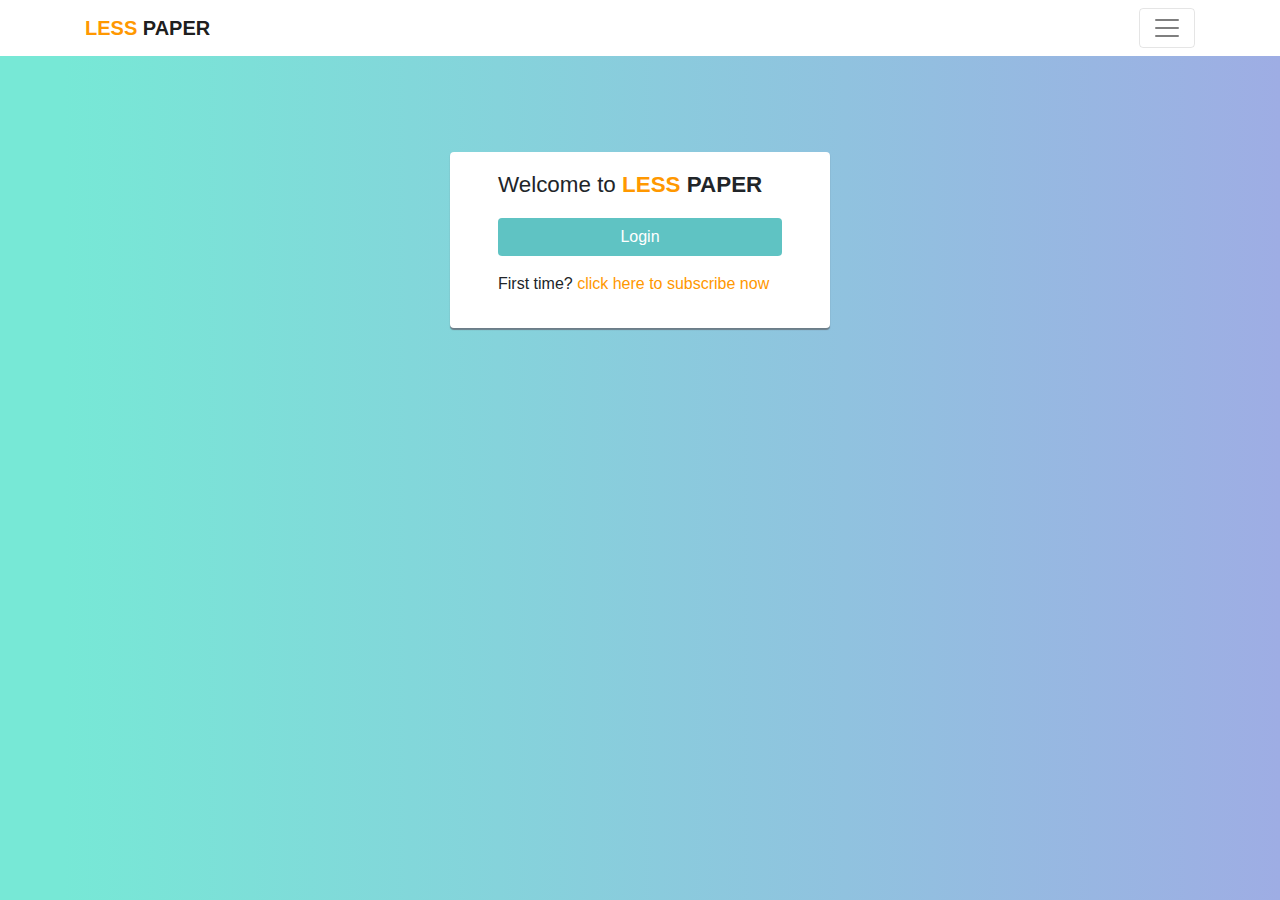
==== index.html @ 4bd853a1 "changed less-paper html file to the index -chidi" ====
<!DOCTYPE html>
<html>
	<head>
		<title>Less Paper</title>
		<meta name="viewport" content="width=device-width, initial-scale=1.0">
		<meta charset="utf-8">
		<link rel="stylesheet" type="text/css" href="./css/bootstrap/bootstrap.css">
		<link rel="stylesheet" type="text/css" href="./css/extra-responsive.css">
		<link rel="stylesheet" type="text/css" href="./css/index.css">
		<script src="./js/jquery-3.4.1.js"></script>
		<script src="./js/bootstrap.js"></script>

	</head>
	<body class="bg-gradient">
		<nav class="navbar navbar-light navbar-expand-xl bg-white">
			<div class="container">
				<a href="./index.html" class="navbar-brand" >
					<span class="brand-span">
						<span class="text-orange">LESS</span>
						<span class="">PAPER</span>
					
					</span>
				</a>
				<button class="navbar-toggler" data-toggle="collapse" data-target="#nav-menu_div" id="toggle-btn">
	    			<span class="navbar-toggler-icon"></span>
	  			</button>
	  			<div class="collapse navbar-collapse text-center" id="nav-menu_div">
	  				<ul class="navbar-nav ml-auto">
	  					<li class="nav-item active">
	  						<a href="./index.html" class="nav-link">Home</a>
	  					</li>
	  					<li class="nav-item ">
	  						<a href="#" class="nav-link" >Payment Options</a>
	  					</li>
	  					<li class="nav-item ">
	  						<a href="#" class="nav-link">Learn to use our App</a>
	  					</li>
	  					<li class="nav-item ">
	  						<a href="#" class="nav-link">Find out More about us</a>
	  					</li>
	  				</ul>
	  			</div>
			</div>
		</nav>
		<div class="container-fluid">
			
			<div class="container">

			<div class="row my-5">
				<div class="mx-auto mt-5 col-12 col-sm-9 col-md-7 col-lg-5 col-xl-4 bg-white rounded activity-box px-sm-5 py-3">
					<div class="text-center text-md-left welcome-text">Welcome to 
						<div class="brand-span">
							<span class="text-orange">LESS</span>
							<span class="">PAPER</span>
						</div>
						
					</div>
					
					<p class="mb-1 mt-3 ro ext-center">
						<button class="btn btn-block btn-orange login-btn">Login</button>
					</p>
					
					<p class="text-center text-md-left mt-3 ro">
						<span class="ml-aut">First time?</span>
						
						<a href="" class="text-orange d-inline-block ">
							click here to subscribe now
						</a>
					<p>
				</div>
				
			</div>
		</div>
		</div>
		
	</body>
</html>
---- css/extra-responsive.css ----
.red {
	background-color: red;
}
.blue {
	background-color: blue;
}
.sBlue {
	background-color: dodgerblue;
}
.orange {
	background-color: #FF9800;
}
.relative {
	position: relative;
}
.absolute {
	position: absolute;
}
.flex {
	display: flex;
}
.flex-col {
	display: flex;
	flex-flow: column;
}
.shiny-box {
	box-shadow: 4px 8px 15px 1px rgba(0,0,121,0.2);
}
.material-box {
	box-shadow: 0px 1.5px 1px 0px #A2ABB1;
}
.material-box-2 {
	box-shadow: 0px -1.5px 1px 0px #A2ABB1;
}
.card-box {
	box-shadow: 0px 0.5px 5px 1px #E1E1E1;
}
.border-shadow {
	box-shadow: 0px -0.05px 0.15px 0.15px #EAEAEA;
}
.pill {
	border-radius: 35px;
}
.fullHeight {
	height: 100vh;
}
div.fullHeight {
	margin: 0;
}
.rounding {
	border-radius: 15px;
}
.rounding-top {
	border-top-left-radius: 15px;
	border-top-right-radius: 15px;
}
.rounding-bottom {
	border-bottom-left-radius: 15px;
	border-bottom-right-radius: 15px;
}
.rounding-br {
	border-bottom-right-radius: 15px;
}
.rounding-bl {
	border-bottom-left-radius: 15px;
}
.rounding-tr {
	border-top-right-radius: 15px;
}
.rounding-tl {
	border-top-left-radius: 15px;
}
.content-box {
	box-sizing: content-box;
}
.text-shadow {
	text-shadow: 2px 2px 4px #333;
}
.text-orange {
	color: #FF9800;
}
.text-orange:hover {
	color: #FF9800;
}
.text-blue {
	color: blue;
}
.text-blue-2 {
	color: #0182C7;
}
.text-blue-3 {
	color: #00AEFF;
}
.text-black {
	color: #000 !important;
}
.underline-text {
	text-decoration: underline;
}
.big-text {
	font-size: 1.4em !important;
}
.med-text-2 {
	font-size: 1.3em !important;
}
.med-text-1 {
	font-size: 1.1em !important;
}
.smaller-text {
	font-size: 0.85em !important;
}
.even-smaller-text {
	font-size: 0.65em !important;
}
.small-text {
	font-size: 0.9em !important;
}
.little-text {
	font-size: 0.75em !important;
}
.tiny-text {
	font-size: 0.6em !important;
}
.no-text-shadow {
	text-shadow: none;
}
.s-thru {
	text-decoration: line-through;
}
.btn-left-flat {
	border-top-left-radius: 0px !important;
	border-bottom-left-radius: 0px !important;
}
.btn-right-flat {
	border-top-right-radius: 0px !important;
	border-bottom-right-radius: 0px !important;
}
.btn-orange {
	color: #fff;
	background-color: #FF9800;
	border-color: #FF9800;
}
.btn-orange-alt {
	color: #fff;
	background-color: #FF9800;
}
.btn-orange:hover {
	color: #fff;
	background-color: #F0950E;
	border-color: #FF9800;
}
.btn-outline-orange {
	color: #F8931D;
	background-color: transparent;
	background-image: none;
	border-color: #F8931D;
}
.btn-outline-orange:hover {
	color: #fff;
	background-color: #F8931D;
	border-color: #F8931D;
}
.btn-blue-3 {	
	color: #fff;
	background-color: #00AEFF;
	border-color: #00AEFF;
}
.btn-blue-3:hover {	
	color: #fff !important;
	background-color: #1A7EFF;
	border-color: #1A7EFF;
}
.btn-outline-blue-3 {
	color: #00AEFF;
	background-color: transparent;
	background-image: none;
	border-color: #00AEFF;
}
.btn-outline-blue-3:hover {
	color: #fff !important;
	background-color:#00AEFF;
	border-color: #00AEFF;
}

.btn-div {
	background-color: #26394A;
}
.bg-orange {
	background-color: #FF9800;
}
.bg-blue-2 {
	background-color: #0182C7;
}
.bg-def-dark {
	background-color: #2F4050;
}
.bg-def-darker {
	background-color: #26394A;
}
.tiny-hr-pad {
	padding: 0.5px 0px;
}
.rounded-top-0 {
  border-top-left-radius: 0rem !important;
  border-top-right-radius: 0rem !important;
}

.rounded-right-0 {
  border-top-right-radius: 0rem !important;
  border-bottom-right-radius: 0rem !important;
}

.rounded-bottom-0 {
  border-bottom-right-radius: 0rem !important;
  border-bottom-left-radius: 0rem !important;
}

.rounded-left-0 {
  border-top-left-radius: 0rem !important;
  border-bottom-left-radius: 0rem !important;
}
.ry-p-2 {
	margin-top: -0.5rem !important;
	margin-bottom: -0.5rem !important;
}
.ry-p-1 {
	margin-top: -0.25rem !important;
	margin-bottom: -0.25rem !important;
}
.mr-6 {
	margin-right: 16rem !important;
}
.col-7e {
  -webkit-box-flex: 0;
  -ms-flex: 0 0 63%;
  flex: 0 0 63%;
  width: 63%;
}
/*aside,main {
	height: 85vh;
}*/
@media (min-width: 1200px) {
	.font-5 {
		font-size: 4em !important;
	}
	.font-4 {
		font-size: 3.5em !important;
	}
	.font-3 {
		font-size: 3em !important;
	}
	.font-2 {
		font-size: 2.5em !important;
	}
	.font-1 {
		font-size: 2em !important;
	}
}
@media (min-width: 992px) and (max-width: 1199px) {
	.font-5 {
		font-size: 3.5em !important;
	}
	.font-4 {
		font-size: 3em !important;
	}
	.font-3 {
		font-size: 2.5em !important;
	}
	.font-2 {
		font-size: 2em !important;
	}
	.font-1 {
		font-size: 1em !important;
	}
}
@media (min-width: 768px) and (max-width: 991px) {
	.font-5 {
		font-size: 3em !important;
	}
	.font-4 {
		font-size: 2.5em !important;
	}
	.font-3 {
		font-size: 1.8em !important;
	}
	.font-2 {
		font-size: 1.5em !important;
	}
	.font-1 {
		font-size: 1em !important;
	}
}
@media only screen and (min-width: 576px) and (max-width: 767px) {
	.font-5 {
		font-size: 2.5em !important;
	}
	.font-4 {
		font-size: 2em !important;
	}
	.font-3 {
		font-size: 1.7em !important;
	}
	.font-2 {
		font-size: 1em !important;
	}
	.font-1 {
		font-size: 0.8em !important;
	}
}
@media only screen and (min-width: 360px) and (max-width: 575px) {
	.font-5 {
		font-size: 2em !important;
	}
	.font-4 {
		font-size: 1.5em !important;
	}
	.font-3 {
		font-size: 1.3em !important;
	}
	.font-2 {
		font-size: 0.8em !important;
	}
	.font-1 {
		font-size: 0.7em !important;
	}
}
@media only screen and (min-width: 240px) and (max-width: 359) {
	.font-5 {
		font-size: 1.5em !important;
	}
	.font-4 {
		font-size: 1em !important;
	}
	.font-3 {
		font-size: 1em !important;
	}
	.font-2 {
		font-size: 0.7em !important;
	}
	.font-1 {
		font-size: 0.6em !important;
	}
}
.pt-5h {
  padding-top: 2.5rem !important;
}
.p-5h {
  padding: 2.5rem !important;
}
.py-6 {
  padding: 5rem !important;
}
.gutter-out-0 {
    margin-left: 0 !important;
    margin-right: 0 !important;
}
.gutter-out-5 {
    margin-left: 2.5px !important;
    margin-right: 2.5px !important;
}
.gutter-out-10 {
    margin-left: 5px !important;
    margin-right: 5px !important;
}
.gutter-out-20 {
    margin-left: 10px !important;
    margin-right: 10px !important;
}
.gutter-out-30 {
    margin-left: 15px !important;
    margin-right: 15px !important;
} 
.gutter-out-40 {
    margin-left: 20px !important;
    margin-right: 20px !important;
} 
.gutter-in-0 {
    margin-left: 0 !important;
    margin-right: 0 !important;
}
.gutter-in-5 {
    margin-left: -2.5px !important;
    margin-right: -2.5px !important;
}
.gutter-in-10 {
    margin-left: -5px !important;
    margin-right: -5px !important;
}
.gutter-in-20 {
    margin-left: -10px !important;
    margin-right: -10px !important;
}
.gutter-in-30 {
    margin-left: -15px !important;
    margin-right: -15px !important;
} 
.gutter-in-35 {
    margin-left: -17.5px !important;
    margin-right: -17.5px !important;
}
.gutter-in-40 {
    margin-left: -20px !important;
    margin-right: -20px !important;
} 
.h-15 {
	height: 15% !important;
}
.h-20 {
	height: 20% !important;
}
.h-30 {
	height: 30% !important;
}
.h-35 {
	height: 35% !important;
}
.h-40 {
	height: 40% !important;
}
.h-45 {
	height: 45% !important;
}
.h-55 {
	height: 55% !important;
}
.h-60 {
	height: 60% !important;
} 
.h-65 {
	height: 65% !important;
}
.h-70 {
	height: 70% !important;
}
.h-80 {
	height: 80% !important;
}
.h-85 {
	height: 85% !important;
}
.h-90 {
	height: 90% !important;
}
.w-15 {
	width: 15% !important;
}
.w-20 {
	width: 20% !important;
}
.w-30 {
	width: 30% !important;
}
.w-35 {
	width: 35% !important;
}
.w-40 {
	width: 40% !important;
}
.w-45 {
	width: 45% !important;
}
.w-55 {
	width: 55% !important;
}
.w-60 {
	width: 60% !important;
} 
.w-65 {
	width: 65% !important;
}
.w-70 {
	width: 70% !important;
}
.w-80 {
	width: 80% !important;
}
.w-85 {
	width: 85% !important;
}
.w-90 {
	width: 90% !important;
}
.w-95 {
	width: 95% !important;
}

.px-2h {
	padding: 0px 0.9em !important;
}
.bg-ash {
	background-color: #F1F1F1;
}
.bg-dark-ash {
	background-color: #4C4C4C;
}
.bder-left {
	border-left: 3px solid #FF9800 !important;
}
.border-2 {
	border: 2px solid #dee2e6 !important;
}
.border-2-white {
	border: 2px solid #fff !important;
}
.dark-filter {

}
.border-2h {
	border: 2.5px solid #dee2e6 !important;
}
.border-3 {
	border: 3px solid #dee2e6 !important;
}
.border-4 {
	border: 4px solid #dee2e6 !important;
}
.border-bottom-2 {
  border-bottom: 2px solid #dee2e6 !important;
}
.border-bottom-2h {
  border-bottom: 2.8px solid #dee2e6 !important;
}
.border-bottom-3 {
  border-bottom: 3px solid #dee2e6 !important;
}
.small-bold {
	font-weight: 600;
}
.
@media only screen and (min-width: 200px) {
	 .p-xxs-0 {
	 	padding: 0;
	 }
}
@media only screen and (min-width: 400px) {
	 .p-xs-0 {
	 	padding: 0;
	 }
}
@media only screen and (min-width: 576px) {
	 .p-s-0 {
	 	padding: 0;
	 }
	  .p-def {
	 	padding: 0px 15px;
	 }
}
@media only screen and (min-width: 768px) {
	 .p-md-0 {
	 	padding: 0;
	 }
	 .p-def {
	 	padding: 0px 15px;
	 }
	 .w-md-90 {
	 	width: 90%;
	 }
}
@media only screen and (min-width: 991px) {
	 .p-lg-0 {
	 	padding: 0;
	 }
	 .p-def {
	 	padding: 0px 15px;
	 }
}
@media only screen and (min-width: 1200px) {
	 .p-xlg-0 {
	 	padding: 0;
	 }
	 .p-def {
	 	padding: 0px 15px;
	 }
}
---- css/index.css ----
body {
/*	background-color: #F9F9FA;
	background-color: orange;
	background-color: #B3E5EC;*/
}
.activity-box {
	box-shadow: 0px 1.5px 1px 0px #6C7D88;
}

.bg-gradient {
	/*background: url(../imgs/plain-grad-1.jpg)  no-repeat ;*/
	background: linear-gradient(90deg,rgba(119, 232, 214) 5%, 
		rgba(158, 173, 228)), no-repeat center; 
 	-webkit-background-size: cover;
 	-moz-background-size: cover;
 	-o-background-size: cover;
  	background-size: cover;
}
.welcome-text {
	/*font-weight: 550;*/
	font-size: 1.4em;
} 
.login-btn {
	background-color: #5FC3C3;
	border-color: transparent;
	/*font-weight: bolder;*/
}
.brand-span {
	font-weight: bold;
	display: inline-block;
}
ul.navbar-nav li a:hover{
	color: orange!important;
	/*display: none;*/
}
#5FC3C3
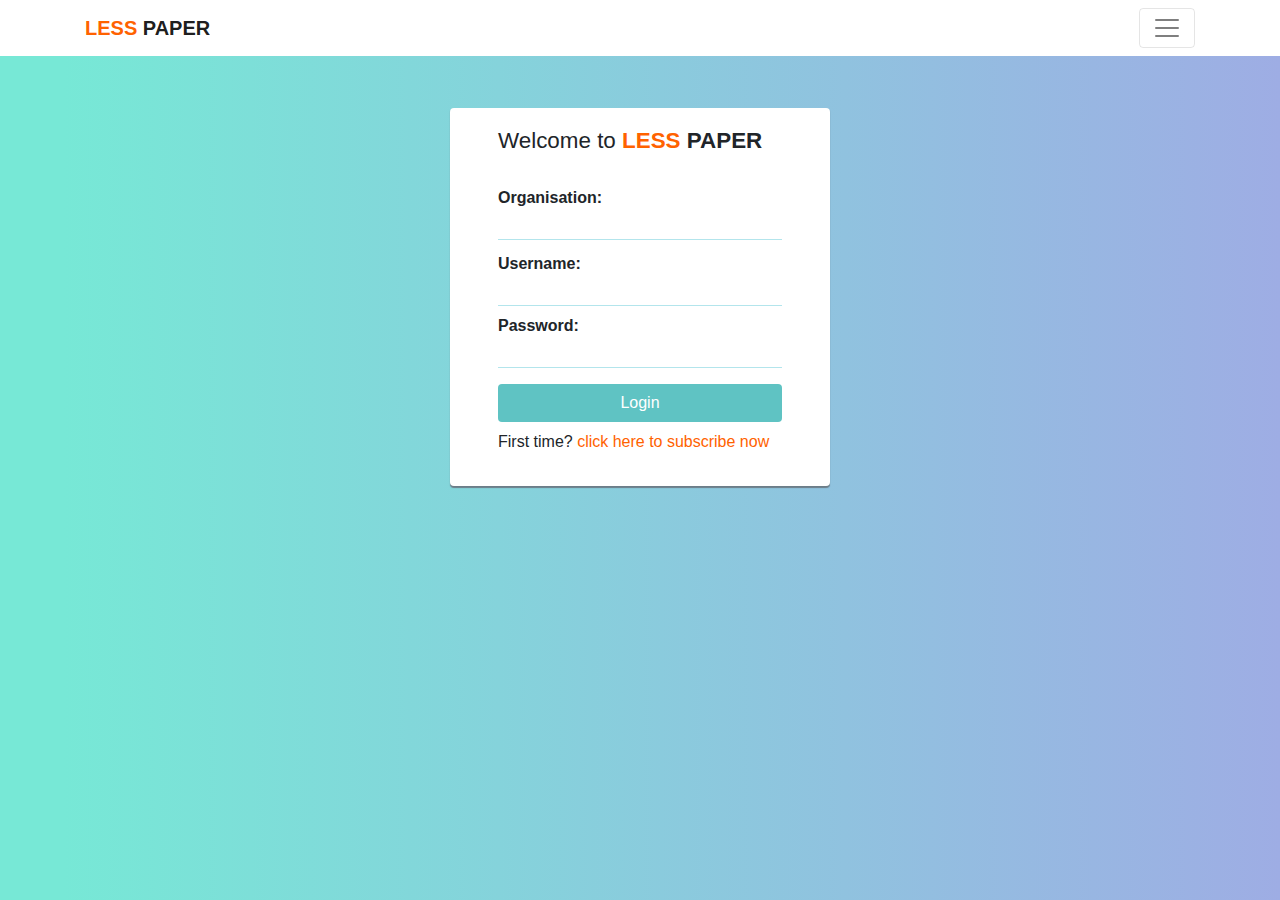
==== commit f17879fe: "created the db-create page" ====
--- a/index.html
+++ b/index.html
@@ -9,16 +9,14 @@
 		<link rel="stylesheet" type="text/css" href="./css/index.css">
 		<script src="./js/jquery-3.4.1.js"></script>
 		<script src="./js/bootstrap.js"></script>
-
 	</head>
 	<body class="bg-gradient">
 		<nav class="navbar navbar-light navbar-expand-xl bg-white">
 			<div class="container">
 				<a href="./index.html" class="navbar-brand" >
 					<span class="brand-span">
-						<span class="text-orange">LESS</span>
+						<span class="text-orange-2">LESS</span>
 						<span class="">PAPER</span>
-					
 					</span>
 				</a>
 				<button class="navbar-toggler" data-toggle="collapse" data-target="#nav-menu_div" id="toggle-btn">
@@ -26,8 +24,8 @@
 	  			</button>
 	  			<div class="collapse navbar-collapse text-center" id="nav-menu_div">
 	  				<ul class="navbar-nav ml-auto">
-	  					<li class="nav-item active">
-	  						<a href="./index.html" class="nav-link">Home</a>
+	  					<li class="nav-item active ">
+	  						<a href="./index.html" class="nav-link ">Home</a>
 	  					</li>
 	  					<li class="nav-item ">
 	  						<a href="#" class="nav-link" >Payment Options</a>
@@ -42,36 +40,51 @@
 	  			</div>
 			</div>
 		</nav>
-		<div class="container-fluid">
-			
-			<div class="container">
-
-			<div class="row my-5">
-				<div class="mx-auto mt-5 col-12 col-sm-9 col-md-7 col-lg-5 col-xl-4 bg-white rounded activity-box px-sm-5 py-3">
-					<div class="text-center text-md-left welcome-text">Welcome to 
-						<div class="brand-span">
-							<span class="text-orange">LESS</span>
-							<span class="">PAPER</span>
+		<main>
+			<section id="login-section">
+				<div class="container">
+					<div class="row my-5">
+						<div class="mx-auto mt-1 col-12 col-sm-9 col-md-7 col-lg-5 col-xl-4 bg-white rounded activity-box px-4 px-sm-5 py-3">
+							<div class=" welcome-text">Welcome to 
+								<div class="brand-span">
+									<span class="text-orange-2">LESS</span>
+									<span class="">PAPER</span>
+								</div>
+							</div>
+							<form action="" method="post">
+								<div class="form-group mt-4 font-weight-bold">
+									<div class="">
+										<label class="d-block pt-1">Organisation:</label>
+										<input type="text" name="user-name" class="form-contrl mb-2">
+									</div>
+									<div class="">
+										<label class="d-block pt-1">Username:</label>
+										<input type="text" name="user-name" class="form-contrl mb-2">
+									</div>
+									<div class="">
+										<label class="d-block">Password:</label>
+										<input type="password" name="password" class="form-contrl">
+									</div>
+								</div>
+								<div class="mb-1 mt-2">
+									<button class="col-12 btn btn-block btn-orange-2 blue-btns">Login</button>
+								</div>
+								<p class=" mt-2 ro">
+									<span class="ml-aut">First time?</span>
+									<a href="" class="text-orange-2 d-inline-block ">
+										click here to subscribe now
+									</a>
+								<p>
+							</form>
+							
+						
+							
+							
 						</div>
-						
 					</div>
-					
-					<p class="mb-1 mt-3 ro ext-center">
-						<button class="btn btn-block btn-orange login-btn">Login</button>
-					</p>
-					
-					<p class="text-center text-md-left mt-3 ro">
-						<span class="ml-aut">First time?</span>
-						
-						<a href="" class="text-orange d-inline-block ">
-							click here to subscribe now
-						</a>
-					<p>
 				</div>
-				
-			</div>
-		</div>
-		</div>
+			</section>
+		</main>
 		
 	</body>
 </html>--- a/css/extra-responsive.css
+++ b/css/extra-responsive.css
@@ -78,6 +78,9 @@
 }
 .text-orange {
 	color: #FF9800;
+}
+.text-orange-2 {
+	color: #FF6200;
 }
 .text-orange:hover {
 	color: #FF9800;
@@ -140,6 +143,7 @@
 	background-color: #FF9800;
 	border-color: #FF9800;
 }
+
 .btn-orange-alt {
 	color: #fff;
 	background-color: #FF9800;
--- a/css/index.css
+++ b/css/index.css
@@ -1,14 +1,12 @@
 body {
-/*	background-color: #F9F9FA;
-	background-color: orange;
-	background-color: #B3E5EC;*/
+
+	background-color: #B3E5EC;
 }
 .activity-box {
 	box-shadow: 0px 1.5px 1px 0px #6C7D88;
 }
 
 .bg-gradient {
-	/*background: url(../imgs/plain-grad-1.jpg)  no-repeat ;*/
 	background: linear-gradient(90deg,rgba(119, 232, 214) 5%, 
 		rgba(158, 173, 228)), no-repeat center; 
  	-webkit-background-size: cover;
@@ -20,7 +18,8 @@
 	/*font-weight: 550;*/
 	font-size: 1.4em;
 } 
-.login-btn {
+.blue-btns {
+	color: white;
 	background-color: #5FC3C3;
 	border-color: transparent;
 	/*font-weight: bolder;*/
@@ -30,7 +29,62 @@
 	display: inline-block;
 }
 ul.navbar-nav li a:hover{
-	color: orange!important;
+	color: orange !important;
 	/*display: none;*/
 }
-#5FC3C3+input {
+	background-color: transparent;
+	height: 25px;
+	border:none;
+	border-bottom: 1px solid  #B3E5EC;
+
+	width: 100%;
+}
+
+.btn-orange-2:hover {
+	color: #fff;
+	background-color: #FF6200;
+	background-color: #F86200;
+	background-color: #F86E00;
+	border-color: #FF6200;
+}
+@keyframes loop_color {
+	0%{color: red;}
+	50%{color: orange;}
+	100%{color: red;}
+}
+label {
+	margin-bottom: 5px;
+}
+.close-x {
+	cursor: pointer;
+	top: 3px;
+	right: 5%;
+	font-size: 1.05em;	
+	/*bottom: 15px;*/
+	color: red;
+	text-shadow: 0 0 3px black;
+
+}
+.alert-navy-blue {
+	color: #fff;
+	background-color: #307597;
+	border-color: #c6c8ca;
+}
+.thank-you-text {
+	font-size: 1.3em;	
+	
+}
+
+hr.underline-orange {
+	background-color: #FF9800;
+	padding: 0;
+	margin: 0;
+	height: 2px;
+}
+.thanks-note {
+	/*position: absolute;
+	top: -47px;
+	width: 100%;*/
+
+}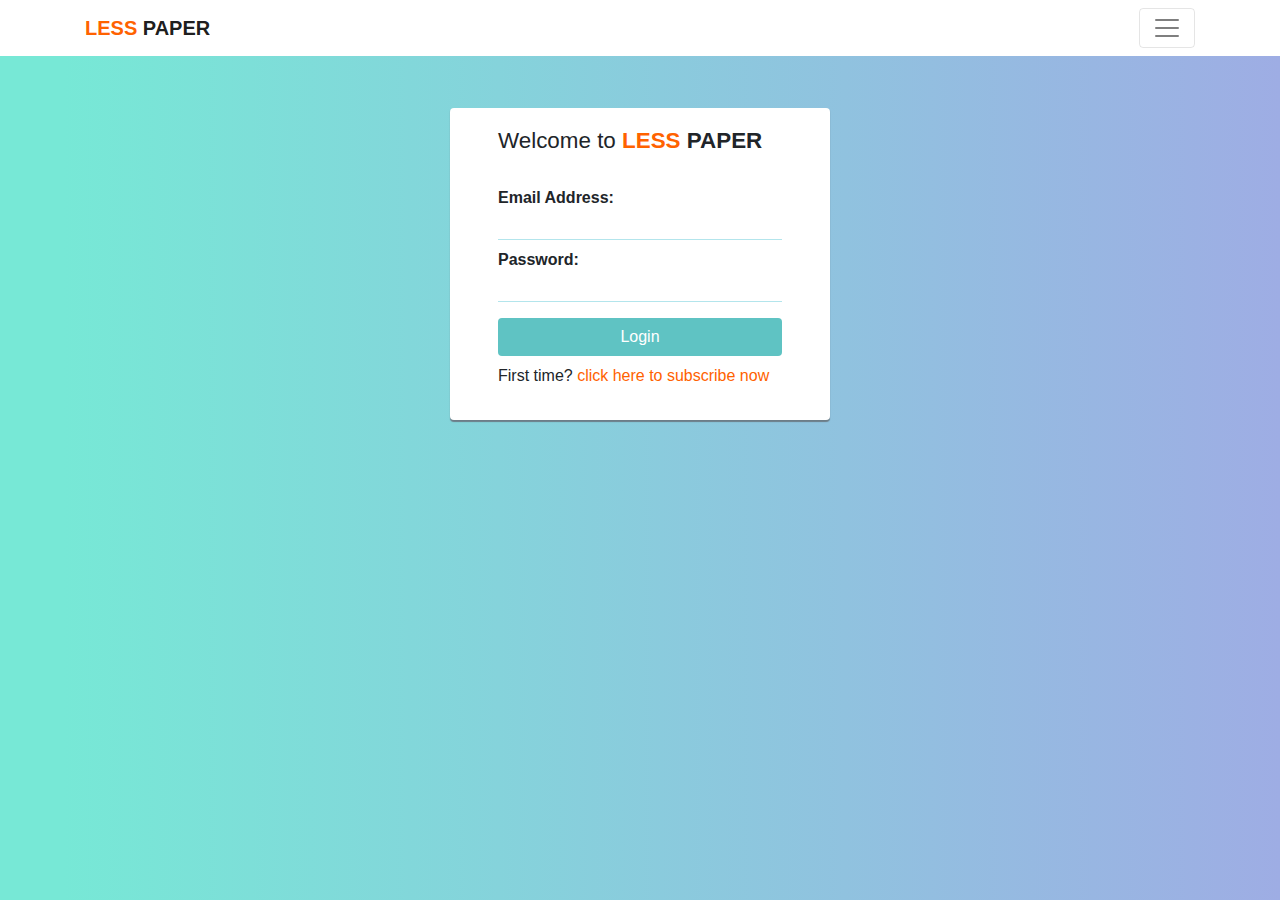
==== commit a60a6a24: "removed the organisation field in index page" ====
--- a/index.html
+++ b/index.html
@@ -54,11 +54,7 @@
 							<form action="" method="post">
 								<div class="form-group mt-4 font-weight-bold">
 									<div class="">
-										<label class="d-block pt-1">Organisation:</label>
-										<input type="text" name="user-name" class="form-contrl mb-2">
-									</div>
-									<div class="">
-										<label class="d-block pt-1">Username:</label>
+										<label class="d-block pt-1">Email Address:</label>
 										<input type="text" name="user-name" class="form-contrl mb-2">
 									</div>
 									<div class="">
@@ -71,7 +67,7 @@
 								</div>
 								<p class=" mt-2 ro">
 									<span class="ml-aut">First time?</span>
-									<a href="" class="text-orange-2 d-inline-block ">
+									<a href="./extra_pages/database-creation.html" class="text-orange-2 d-inline-block ">
 										click here to subscribe now
 									</a>
 								<p>
--- a/css/index.css
+++ b/css/index.css
@@ -64,6 +64,8 @@
 	/*bottom: 15px;*/
 	color: red;
 	text-shadow: 0 0 3px black;
+	/*border: 1px solid white;*/
+
 
 }
 .alert-navy-blue {
@@ -87,4 +89,8 @@
 	top: -47px;
 	width: 100%;*/
 
+}
+.job-name {
+	text-transform: capitalize;
+	color: red;
 }